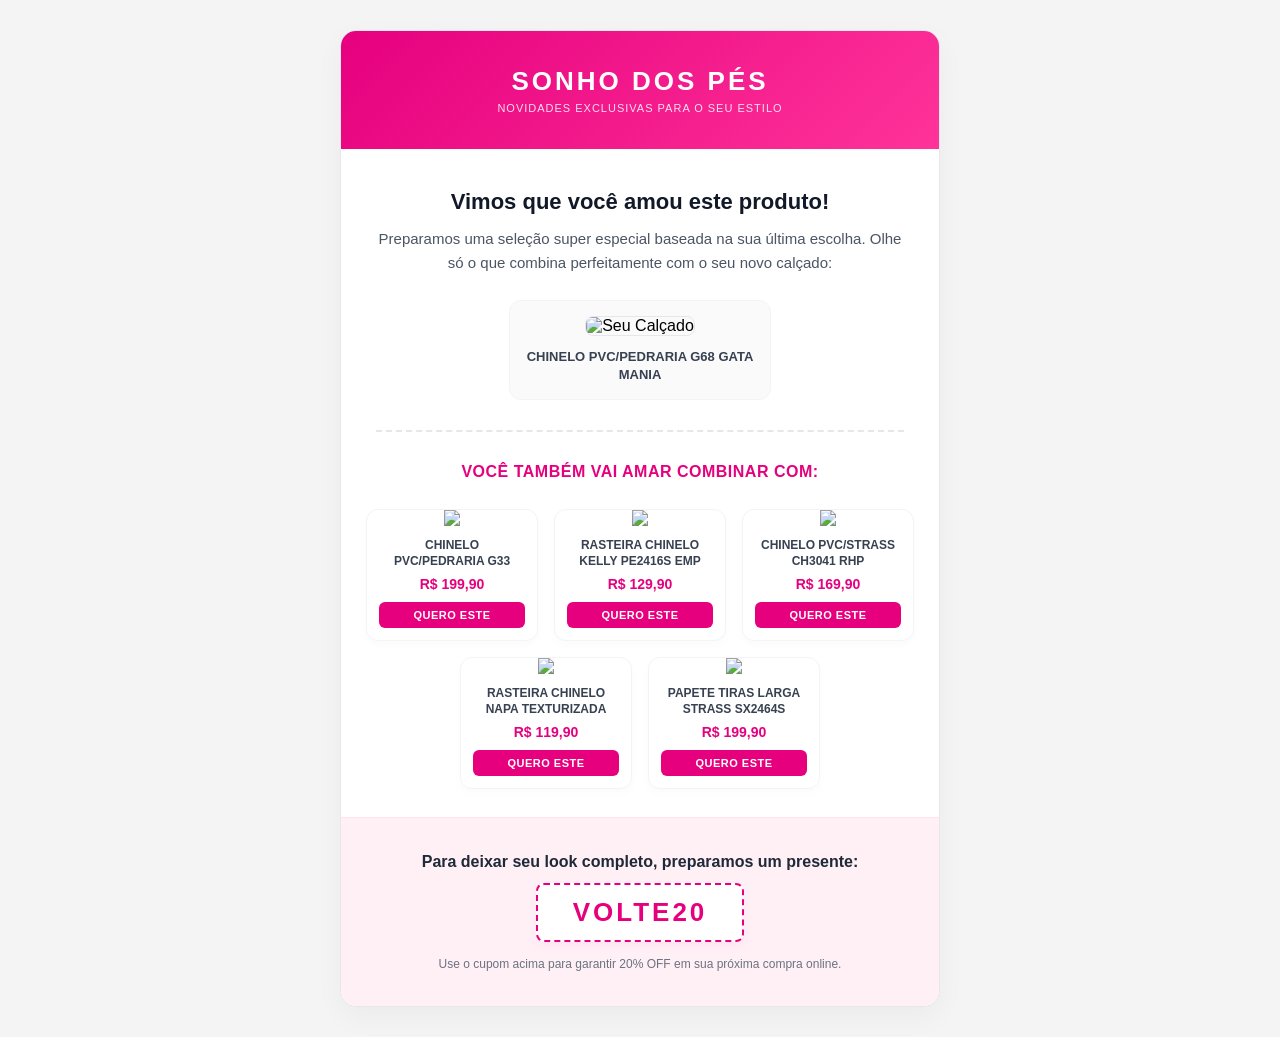
==== frontend/preview_campanha.html @ 6664bc06 "Commit definitivo" ====
<!DOCTYPE html>
    <html lang="pt-br">
    <head>
        <meta charset="UTF-8">
        <title>Sonho dos Pés | Escolhas Especiais para Você</title>
    </head>
    <body style="margin: 0; padding: 0; background-color: #f4f4f5; font-family: 'Segoe UI', Tahoma, Geneva, Verdana, sans-serif;">
        <table width="100%" cellpadding="0" cellspacing="0" border="0" style="background-color: #f4f4f5; padding: 30px 10px;">
            <tr>
                <td align="center">
                    <table width="600" cellpadding="0" cellspacing="0" border="0" style="background-color: #ffffff; border-radius: 16px; overflow: hidden; box-shadow: 0 10px 30px rgba(0,0,0,0.04); border: 1px solid #e5e7eb;">
                        
                        <tr>
                            <td align="center" style="padding: 35px; background: linear-gradient(135deg, #E6007E, #ff3399);">
                                <h1 style="color: #ffffff; margin: 0; font-size: 26px; font-weight: 700; letter-spacing: 3px; text-transform: uppercase;">SONHO DOS PÉS</h1>
                                <p style="color: rgba(255,255,255,0.85); margin: 5px 0 0 0; font-size: 11px; letter-spacing: 1px; text-transform: uppercase;">Novidades Exclusivas para o seu Estilo</p>
                            </td>
                        </tr>

                        <tr>
                            <td style="padding: 40px 35px 20px; text-align: center;">
                                <h2 style="color: #111827; font-size: 22px; font-weight: 700; margin: 0 0 12px 0;">Vimos que você amou este produto!</h2>
                                <p style="color: #4b5563; font-size: 15px; line-height: 1.6; margin: 0 0 25px 0;">
                                    Preparamos uma seleção super especial baseada na sua última escolha. Olhe só o que combina perfeitamente com o seu novo calçado:
                                </p>
                                
                                <div style="background: #fafafa; border: 1px solid #f3f4f6; border-radius: 12px; padding: 15px; display: inline-block; width: 230px; margin-bottom: 10px;">
                                    <img src="https://sonhodospes.vteximg.com.br/arquivos/ids/609294/423898445--1-.jpg?v=638998528214870000" style="width: 100%; height: 190px; object-fit: cover; border-radius: 8px; border: 1px solid #e5e7eb;" alt="Seu Calçado">
                                    <h3 style="font-size: 13px; color: #374151; margin: 12px 0 0 0; text-transform: uppercase; font-weight: 600; line-height: 1.4;">CHINELO PVC/PEDRARIA G68 GATA MANIA</h3>
                                </div>
                            </td>
                        </tr>

                        <tr>
                            <td style="padding: 0 35px;">
                                <div style="border-top: 2px dashed #e5e7eb; height: 1px; width: 100%;"></div>
                            </td>
                        </tr>

                        <tr>
                            <td style="padding: 30px 15px 20px; text-align: center;">
                                <h3 style="color: #E6007E; font-size: 16px; font-weight: 700; margin: 0 0 20px 0; text-transform: uppercase; letter-spacing: 0.5px;">Você também vai amar combinar com:</h3>
                                
                                <div style="font-size: 0; text-align: center;">
                                    
        <div style="display: inline-block; width: 170px; margin: 8px; background: #ffffff; border-radius: 12px; border: 1px solid #f3f4f6; overflow: hidden; vertical-align: top; text-align: center; box-shadow: 0 4px 10px rgba(0,0,0,0.02);">
            <img src="https://sonhodospes.vteximg.com.br/arquivos/ids/610015/426204575--1-.jpg?v=639008863039700000" style="width: 100%; height: 160px; object-fit: cover; background: #fafafa;" alt="CHINELO PVC/PEDRARIA  G33 GATA MANIA">
            <div style="padding: 12px; font-family: sans-serif;">
                <h4 style="font-size: 12px; color: #374151; margin: 0 0 6px 0; height: 32px; overflow: hidden; line-height: 1.3; font-weight: 600;">CHINELO PVC/PEDRARIA  G33 GATA MANIA</h4>
                <p style="font-size: 14px; font-weight: 700; color: #E6007E; margin: 0 0 10px 0;">R$ 199,90</p>
                <a href="#" style="display: block; background: #E6007E; color: #ffffff; text-decoration: none; padding: 7px 0; border-radius: 6px; font-size: 11px; font-weight: 600; text-transform: uppercase; letter-spacing: 0.5px;">Quero Este</a>
            </div>
        </div>
        
        <div style="display: inline-block; width: 170px; margin: 8px; background: #ffffff; border-radius: 12px; border: 1px solid #f3f4f6; overflow: hidden; vertical-align: top; text-align: center; box-shadow: 0 4px 10px rgba(0,0,0,0.02);">
            <img src="https://sonhodospes.vteximg.com.br/arquivos/ids/596794/423050050--1-.jpg?v=638951140590700000" style="width: 100%; height: 160px; object-fit: cover; background: #fafafa;" alt="RASTEIRA CHINELO KELLY PE2416S EMP">
            <div style="padding: 12px; font-family: sans-serif;">
                <h4 style="font-size: 12px; color: #374151; margin: 0 0 6px 0; height: 32px; overflow: hidden; line-height: 1.3; font-weight: 600;">RASTEIRA CHINELO KELLY PE2416S EMP</h4>
                <p style="font-size: 14px; font-weight: 700; color: #E6007E; margin: 0 0 10px 0;">R$ 129,90</p>
                <a href="#" style="display: block; background: #E6007E; color: #ffffff; text-decoration: none; padding: 7px 0; border-radius: 6px; font-size: 11px; font-weight: 600; text-transform: uppercase; letter-spacing: 0.5px;">Quero Este</a>
            </div>
        </div>
        
        <div style="display: inline-block; width: 170px; margin: 8px; background: #ffffff; border-radius: 12px; border: 1px solid #f3f4f6; overflow: hidden; vertical-align: top; text-align: center; box-shadow: 0 4px 10px rgba(0,0,0,0.02);">
            <img src="https://sonhodospes.vteximg.com.br/arquivos/ids/597263/415508316--1-.jpg?v=638951185461630000" style="width: 100%; height: 160px; object-fit: cover; background: #fafafa;" alt="CHINELO PVC/STRASS CH3041 RHP">
            <div style="padding: 12px; font-family: sans-serif;">
                <h4 style="font-size: 12px; color: #374151; margin: 0 0 6px 0; height: 32px; overflow: hidden; line-height: 1.3; font-weight: 600;">CHINELO PVC/STRASS CH3041 RHP</h4>
                <p style="font-size: 14px; font-weight: 700; color: #E6007E; margin: 0 0 10px 0;">R$ 169,90</p>
                <a href="#" style="display: block; background: #E6007E; color: #ffffff; text-decoration: none; padding: 7px 0; border-radius: 6px; font-size: 11px; font-weight: 600; text-transform: uppercase; letter-spacing: 0.5px;">Quero Este</a>
            </div>
        </div>
        
        <div style="display: inline-block; width: 170px; margin: 8px; background: #ffffff; border-radius: 12px; border: 1px solid #f3f4f6; overflow: hidden; vertical-align: top; text-align: center; box-shadow: 0 4px 10px rgba(0,0,0,0.02);">
            <img src="https://sonhodospes.vteximg.com.br/arquivos/ids/601973/424060002--1-.jpg?v=638974586331370000" style="width: 100%; height: 160px; object-fit: cover; background: #fafafa;" alt="RASTEIRA CHINELO NAPA TEXTURIZADA PE2466S EMP">
            <div style="padding: 12px; font-family: sans-serif;">
                <h4 style="font-size: 12px; color: #374151; margin: 0 0 6px 0; height: 32px; overflow: hidden; line-height: 1.3; font-weight: 600;">RASTEIRA CHINELO NAPA TEXTURIZADA PE2466S EMP</h4>
                <p style="font-size: 14px; font-weight: 700; color: #E6007E; margin: 0 0 10px 0;">R$ 119,90</p>
                <a href="#" style="display: block; background: #E6007E; color: #ffffff; text-decoration: none; padding: 7px 0; border-radius: 6px; font-size: 11px; font-weight: 600; text-transform: uppercase; letter-spacing: 0.5px;">Quero Este</a>
            </div>
        </div>
        
        <div style="display: inline-block; width: 170px; margin: 8px; background: #ffffff; border-radius: 12px; border: 1px solid #f3f4f6; overflow: hidden; vertical-align: top; text-align: center; box-shadow: 0 4px 10px rgba(0,0,0,0.02);">
            <img src="https://sonhodospes.vteximg.com.br/arquivos/ids/601738/424040436--1-.jpg?v=638974575261000000" style="width: 100%; height: 160px; object-fit: cover; background: #fafafa;" alt="PAPETE TIRAS LARGA STRASS SX2464S">
            <div style="padding: 12px; font-family: sans-serif;">
                <h4 style="font-size: 12px; color: #374151; margin: 0 0 6px 0; height: 32px; overflow: hidden; line-height: 1.3; font-weight: 600;">PAPETE TIRAS LARGA STRASS SX2464S</h4>
                <p style="font-size: 14px; font-weight: 700; color: #E6007E; margin: 0 0 10px 0;">R$ 199,90</p>
                <a href="#" style="display: block; background: #E6007E; color: #ffffff; text-decoration: none; padding: 7px 0; border-radius: 6px; font-size: 11px; font-weight: 600; text-transform: uppercase; letter-spacing: 0.5px;">Quero Este</a>
            </div>
        </div>
        
                                </div>
                            </td>
                        </tr>

                        <tr>
                            <td align="center" style="padding: 35px; background-color: #fff0f6; border-top: 1px solid #ffe3ef; border-bottom-left-radius: 16px; border-bottom-right-radius: 16px;">
                                <p style="color: #1f2937; font-size: 16px; font-weight: 600; margin: 0 0 12px 0;">Para deixar seu look completo, preparamos um presente:</p>
                                <div style="display: inline-block; border: 2px dashed #E6007E; padding: 12px 35px; border-radius: 8px; background-color: #ffffff; box-shadow: 0 4px 10px rgba(230,0,126,0.05);">
                                    <span style="font-size: 26px; font-weight: 800; color: #E6007E; letter-spacing: 3px;">VOLTE20</span>
                                </div>
                                <p style="color: #6b7280; font-size: 12px; margin: 15px 0 0 0; font-weight: 500;">Use o cupom acima para garantir 20% OFF em sua próxima compra online.</p>
                            </td>
                        </tr>

                    </table>
                </td>
            </tr>
        </table>
    </body>
    </html>
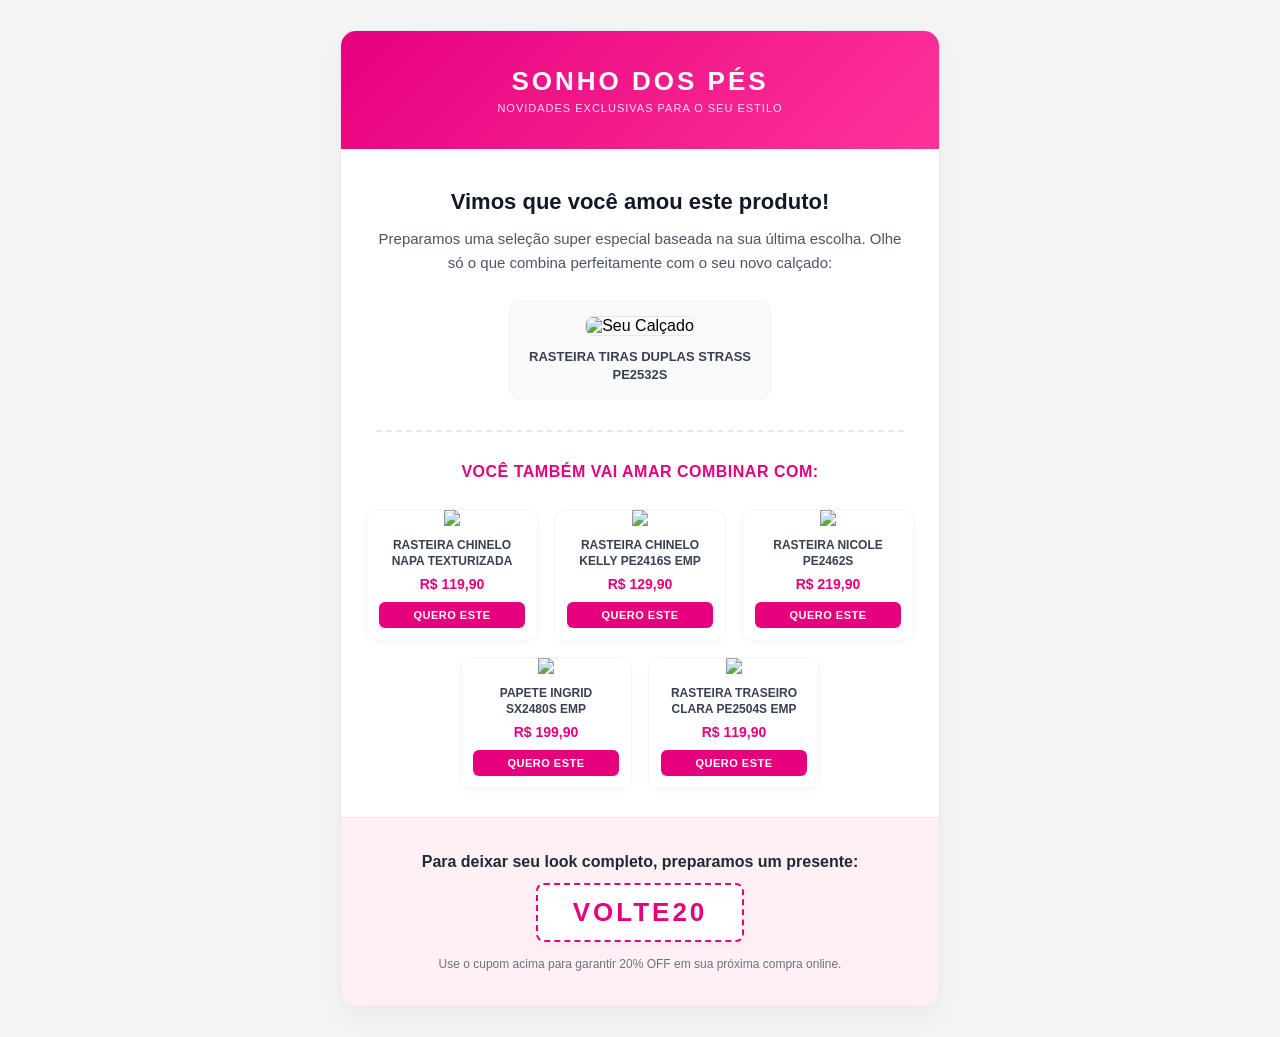
==== commit 07eb4032: "Commit final" ====
--- a/frontend/preview_campanha.html
+++ b/frontend/preview_campanha.html
@@ -26,8 +26,8 @@
                                 </p>
                                 
                                 <div style="background: #fafafa; border: 1px solid #f3f4f6; border-radius: 12px; padding: 15px; display: inline-block; width: 230px; margin-bottom: 10px;">
-                                    <img src="https://sonhodospes.vteximg.com.br/arquivos/ids/609294/423898445--1-.jpg?v=638998528214870000" style="width: 100%; height: 190px; object-fit: cover; border-radius: 8px; border: 1px solid #e5e7eb;" alt="Seu Calçado">
-                                    <h3 style="font-size: 13px; color: #374151; margin: 12px 0 0 0; text-transform: uppercase; font-weight: 600; line-height: 1.4;">CHINELO PVC/PEDRARIA G68 GATA MANIA</h3>
+                                    <img src="https://sonhodospes.vteximg.com.br/arquivos/ids/601670/424031942--1-.jpg?v=638974572295100000" style="width: 100%; height: 190px; object-fit: cover; border-radius: 8px; border: 1px solid #e5e7eb;" alt="Seu Calçado">
+                                    <h3 style="font-size: 13px; color: #374151; margin: 12px 0 0 0; text-transform: uppercase; font-weight: 600; line-height: 1.4;">RASTEIRA TIRAS DUPLAS STRASS  PE2532S</h3>
                                 </div>
                             </td>
                         </tr>
@@ -45,10 +45,10 @@
                                 <div style="font-size: 0; text-align: center;">
                                     
         <div style="display: inline-block; width: 170px; margin: 8px; background: #ffffff; border-radius: 12px; border: 1px solid #f3f4f6; overflow: hidden; vertical-align: top; text-align: center; box-shadow: 0 4px 10px rgba(0,0,0,0.02);">
-            <img src="https://sonhodospes.vteximg.com.br/arquivos/ids/610015/426204575--1-.jpg?v=639008863039700000" style="width: 100%; height: 160px; object-fit: cover; background: #fafafa;" alt="CHINELO PVC/PEDRARIA  G33 GATA MANIA">
+            <img src="https://sonhodospes.vteximg.com.br/arquivos/ids/601973/424060002--1-.jpg?v=638974586331370000" style="width: 100%; height: 160px; object-fit: cover; background: #fafafa;" alt="RASTEIRA CHINELO NAPA TEXTURIZADA PE2466S EMP">
             <div style="padding: 12px; font-family: sans-serif;">
-                <h4 style="font-size: 12px; color: #374151; margin: 0 0 6px 0; height: 32px; overflow: hidden; line-height: 1.3; font-weight: 600;">CHINELO PVC/PEDRARIA  G33 GATA MANIA</h4>
-                <p style="font-size: 14px; font-weight: 700; color: #E6007E; margin: 0 0 10px 0;">R$ 199,90</p>
+                <h4 style="font-size: 12px; color: #374151; margin: 0 0 6px 0; height: 32px; overflow: hidden; line-height: 1.3; font-weight: 600;">RASTEIRA CHINELO NAPA TEXTURIZADA PE2466S EMP</h4>
+                <p style="font-size: 14px; font-weight: 700; color: #E6007E; margin: 0 0 10px 0;">R$ 119,90</p>
                 <a href="#" style="display: block; background: #E6007E; color: #ffffff; text-decoration: none; padding: 7px 0; border-radius: 6px; font-size: 11px; font-weight: 600; text-transform: uppercase; letter-spacing: 0.5px;">Quero Este</a>
             </div>
         </div>
@@ -63,28 +63,28 @@
         </div>
         
         <div style="display: inline-block; width: 170px; margin: 8px; background: #ffffff; border-radius: 12px; border: 1px solid #f3f4f6; overflow: hidden; vertical-align: top; text-align: center; box-shadow: 0 4px 10px rgba(0,0,0,0.02);">
-            <img src="https://sonhodospes.vteximg.com.br/arquivos/ids/597263/415508316--1-.jpg?v=638951185461630000" style="width: 100%; height: 160px; object-fit: cover; background: #fafafa;" alt="CHINELO PVC/STRASS CH3041 RHP">
+            <img src="https://sonhodospes.vteximg.com.br/arquivos/ids/596890/423068064--1-.jpg?v=638951143740970000" style="width: 100%; height: 160px; object-fit: cover; background: #fafafa;" alt="RASTEIRA  NICOLE PE2462S">
             <div style="padding: 12px; font-family: sans-serif;">
-                <h4 style="font-size: 12px; color: #374151; margin: 0 0 6px 0; height: 32px; overflow: hidden; line-height: 1.3; font-weight: 600;">CHINELO PVC/STRASS CH3041 RHP</h4>
-                <p style="font-size: 14px; font-weight: 700; color: #E6007E; margin: 0 0 10px 0;">R$ 169,90</p>
+                <h4 style="font-size: 12px; color: #374151; margin: 0 0 6px 0; height: 32px; overflow: hidden; line-height: 1.3; font-weight: 600;">RASTEIRA  NICOLE PE2462S</h4>
+                <p style="font-size: 14px; font-weight: 700; color: #E6007E; margin: 0 0 10px 0;">R$ 219,90</p>
                 <a href="#" style="display: block; background: #E6007E; color: #ffffff; text-decoration: none; padding: 7px 0; border-radius: 6px; font-size: 11px; font-weight: 600; text-transform: uppercase; letter-spacing: 0.5px;">Quero Este</a>
             </div>
         </div>
         
         <div style="display: inline-block; width: 170px; margin: 8px; background: #ffffff; border-radius: 12px; border: 1px solid #f3f4f6; overflow: hidden; vertical-align: top; text-align: center; box-shadow: 0 4px 10px rgba(0,0,0,0.02);">
-            <img src="https://sonhodospes.vteximg.com.br/arquivos/ids/601973/424060002--1-.jpg?v=638974586331370000" style="width: 100%; height: 160px; object-fit: cover; background: #fafafa;" alt="RASTEIRA CHINELO NAPA TEXTURIZADA PE2466S EMP">
+            <img src="https://sonhodospes.vteximg.com.br/arquivos/ids/596678/423000002--1-.jpg?v=638951118967030000" style="width: 100%; height: 160px; object-fit: cover; background: #fafafa;" alt="PAPETE INGRID SX2480S EMP">
             <div style="padding: 12px; font-family: sans-serif;">
-                <h4 style="font-size: 12px; color: #374151; margin: 0 0 6px 0; height: 32px; overflow: hidden; line-height: 1.3; font-weight: 600;">RASTEIRA CHINELO NAPA TEXTURIZADA PE2466S EMP</h4>
-                <p style="font-size: 14px; font-weight: 700; color: #E6007E; margin: 0 0 10px 0;">R$ 119,90</p>
+                <h4 style="font-size: 12px; color: #374151; margin: 0 0 6px 0; height: 32px; overflow: hidden; line-height: 1.3; font-weight: 600;">PAPETE INGRID SX2480S EMP</h4>
+                <p style="font-size: 14px; font-weight: 700; color: #E6007E; margin: 0 0 10px 0;">R$ 199,90</p>
                 <a href="#" style="display: block; background: #E6007E; color: #ffffff; text-decoration: none; padding: 7px 0; border-radius: 6px; font-size: 11px; font-weight: 600; text-transform: uppercase; letter-spacing: 0.5px;">Quero Este</a>
             </div>
         </div>
         
         <div style="display: inline-block; width: 170px; margin: 8px; background: #ffffff; border-radius: 12px; border: 1px solid #f3f4f6; overflow: hidden; vertical-align: top; text-align: center; box-shadow: 0 4px 10px rgba(0,0,0,0.02);">
-            <img src="https://sonhodospes.vteximg.com.br/arquivos/ids/601738/424040436--1-.jpg?v=638974575261000000" style="width: 100%; height: 160px; object-fit: cover; background: #fafafa;" alt="PAPETE TIRAS LARGA STRASS SX2464S">
+            <img src="https://sonhodospes.vteximg.com.br/arquivos/ids/590785/423020563--1-.jpg?v=638926973903430000" style="width: 100%; height: 160px; object-fit: cover; background: #fafafa;" alt="RASTEIRA TRASEIRO CLARA PE2504S EMP">
             <div style="padding: 12px; font-family: sans-serif;">
-                <h4 style="font-size: 12px; color: #374151; margin: 0 0 6px 0; height: 32px; overflow: hidden; line-height: 1.3; font-weight: 600;">PAPETE TIRAS LARGA STRASS SX2464S</h4>
-                <p style="font-size: 14px; font-weight: 700; color: #E6007E; margin: 0 0 10px 0;">R$ 199,90</p>
+                <h4 style="font-size: 12px; color: #374151; margin: 0 0 6px 0; height: 32px; overflow: hidden; line-height: 1.3; font-weight: 600;">RASTEIRA TRASEIRO CLARA PE2504S EMP</h4>
+                <p style="font-size: 14px; font-weight: 700; color: #E6007E; margin: 0 0 10px 0;">R$ 119,90</p>
                 <a href="#" style="display: block; background: #E6007E; color: #ffffff; text-decoration: none; padding: 7px 0; border-radius: 6px; font-size: 11px; font-weight: 600; text-transform: uppercase; letter-spacing: 0.5px;">Quero Este</a>
             </div>
         </div>
